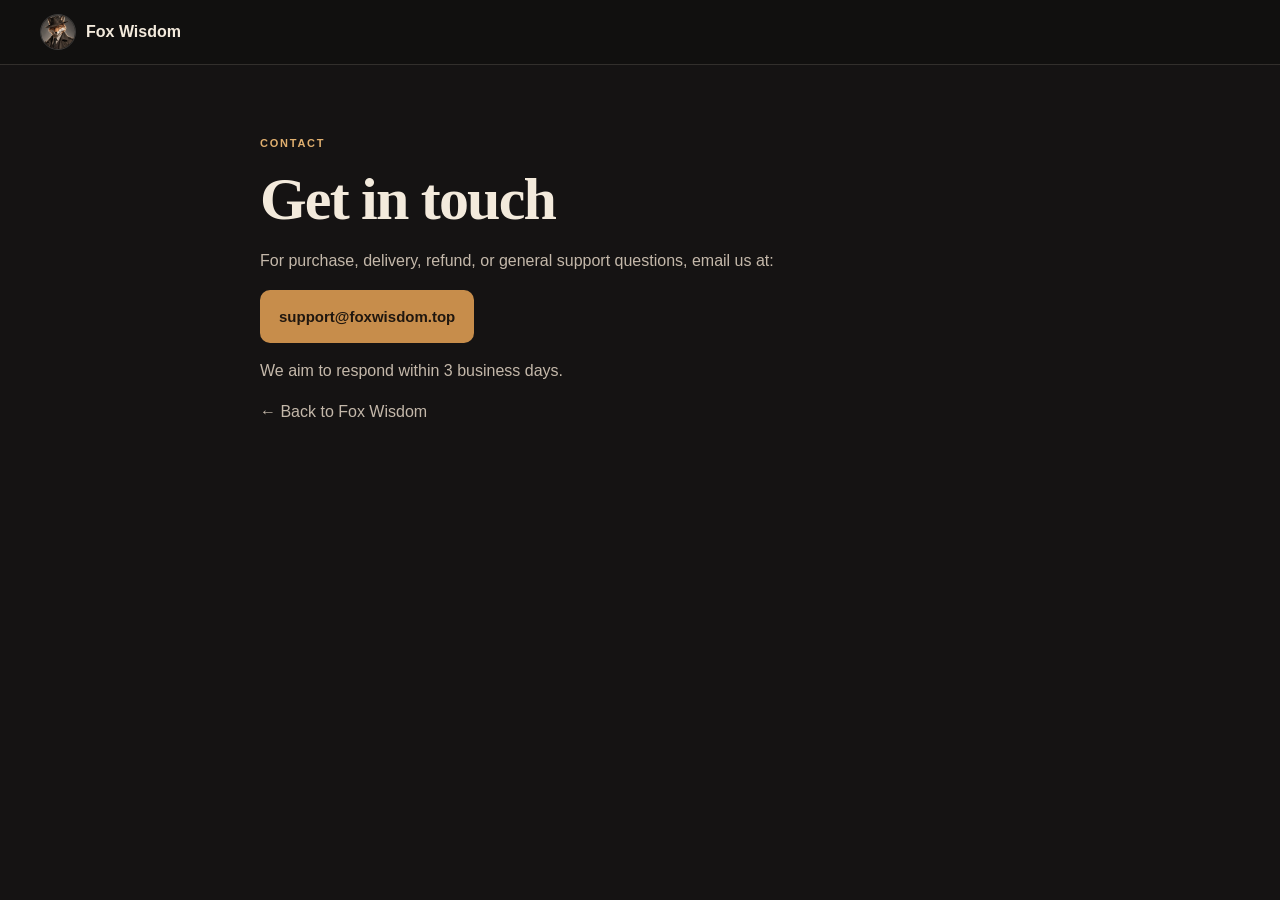
==== contact.html @ a7e8bc8a "Add files via upload" ====
<!doctype html><html lang="en"><head><meta charset="utf-8"><meta name="viewport" content="width=device-width, initial-scale=1"><title>Contact — Fox Wisdom</title><link rel="stylesheet" href="styles.css"></head><body><header class="site-header"><a class="brand" href="index.html"><img src="assets/avatar.jpg" alt="Fox Wisdom"><span>Fox Wisdom</span></a></header><main class="legal shell"><div class="section-kicker">CONTACT</div><h1>Get in touch</h1><p>For purchase, delivery, refund, or general support questions, email us at:</p><p><a class="primary-cta" href="mailto:support@foxwisdom.top">support@foxwisdom.top</a></p><p>We aim to respond within 3 business days.</p><p><a href="index.html">← Back to Fox Wisdom</a></p></main></body></html>
---- styles.css ----
:root {
  --bg: #151313;
  --surface: #1d1a18;
  --surface-2: #24201d;
  --cream: #f3eadc;
  --muted: #b7aa98;
  --gold: #c78d4b;
  --gold-2: #e0af6f;
  --line: rgba(243, 234, 220, .14);
  --serif: "Libre Baskerville", Georgia, serif;
  --sans: "DM Sans", Arial, sans-serif;
}

* { box-sizing: border-box; }
html { scroll-behavior: smooth; }
body {
  margin: 0;
  background: var(--bg);
  color: var(--cream);
  font-family: var(--sans);
  line-height: 1.55;
}
a { color: inherit; text-decoration: none; }
img { display: block; max-width: 100%; }

.shell { width: min(1120px, calc(100% - 40px)); margin: 0 auto; }

.site-header {
  position: sticky; top: 0; z-index: 50;
  display: flex; align-items: center; gap: 28px;
  padding: 14px max(20px, calc((100% - 1200px)/2));
  background: rgba(18, 16, 15, .88);
  backdrop-filter: blur(16px);
  border-bottom: 1px solid var(--line);
}
.brand { display: inline-flex; align-items: center; gap: 10px; font-weight: 600; }
.brand img, .footer-brand img { width: 36px; height: 36px; border-radius: 50%; object-fit: cover; border: 1px solid rgba(255,255,255,.18); }
.nav { display: flex; gap: 22px; margin-left: auto; color: var(--muted); font-size: 14px; }
.nav a:hover, .footer-links a:hover { color: var(--cream); }
.header-cta, .primary-cta { background: var(--gold); color: #20170f; border-radius: 10px; font-weight: 700; transition: .2s ease; }
.header-cta { padding: 11px 16px; font-size: 14px; }
.header-cta:hover, .primary-cta:hover { transform: translateY(-1px); background: var(--gold-2); }
.menu { display: none; border: 0; background: none; color: var(--cream); font-size: 24px; }

.hero {
  min-height: 680px;
  display: grid; grid-template-columns: 1.05fr .95fr; align-items: center; gap: 40px;
  padding: 72px 0 64px;
}
.hero-copy { max-width: 650px; }
.eyebrow, .section-kicker { letter-spacing: .16em; text-transform: uppercase; color: var(--gold-2); font-size: 11px; font-weight: 700; }
h1, h2, h3 { font-family: var(--serif); }
h1 { font-size: clamp(46px, 6.6vw, 82px); line-height: 1.05; letter-spacing: -.03em; margin: 16px 0 18px; }
h1 em { color: var(--gold-2); font-style: normal; }
.subtitle { font-family: var(--serif); font-size: clamp(20px, 2.2vw, 28px); line-height: 1.35; max-width: 640px; margin: 0 0 18px; }
.lead { color: var(--muted); max-width: 560px; font-size: 18px; margin: 0 0 28px; }
.primary-cta { display: inline-flex; align-items: center; gap: 14px; padding: 15px 19px; font-size: 15px; }
.primary-cta span { opacity: .9; }
.micro-proof { display: flex; flex-wrap: wrap; gap: 18px; margin-top: 18px; color: #cbbfaf; font-size: 13px; }
.micro-proof span::before { content: "•"; color: var(--gold-2); margin-right: 7px; }
.hero-book { position: relative; display: flex; justify-content: center; }
.hero-book .glow { position: absolute; width: 75%; aspect-ratio: 1; border-radius: 50%; background: radial-gradient(circle, rgba(199,141,75,.24), transparent 65%); filter: blur(12px); }
.hero-book img { position: relative; width: min(420px, 78%); border-radius: 5px; box-shadow: 0 35px 80px rgba(0,0,0,.55); transform: rotate(1.5deg); }

.results-band { background: var(--cream); color: #211b17; padding: 66px 0; }
.results-band .section-kicker { color: #9a6932; }
.results-band h2 { font-size: clamp(31px, 4vw, 48px); margin: 10px 0 30px; max-width: 600px; }
.results-grid { display: grid; grid-template-columns: repeat(3, 1fr); }
.results-grid article { padding: 12px 34px 8px 0; border-right: 1px solid rgba(33,27,23,.14); }
.results-grid article + article { padding-left: 34px; }
.results-grid article:last-child { border-right: 0; padding-right: 0; }
.number { font-size: 12px; letter-spacing: .12em; color: #9a6932; font-weight: 700; }
.results-grid h3 { font-size: 24px; margin: 12px 0 8px; }
.results-grid p { margin: 0; color: #61564e; max-width: 310px; }

.preview { padding: 84px 0; }
.preview-copy { max-width: 580px; margin-bottom: 26px; }
.preview h2, .creator h2, .buy h2 { font-size: clamp(33px, 4vw, 51px); line-height: 1.12; margin: 9px 0 11px; }
.preview p, .creator p { color: var(--muted); font-size: 17px; }
.preview-grid { display: grid; grid-template-columns: repeat(3, 1fr); gap: 16px; }
.preview-grid img { width: 100%; aspect-ratio: 4/3; object-fit: cover; border: 1px solid var(--line); border-radius: 10px; background: #211e1a; }

.creator { display: grid; grid-template-columns: auto 1fr; align-items: center; gap: 24px; padding: 18px 0 88px; border-top: 1px solid var(--line); }
.creator-avatar img { width: 92px; height: 92px; object-fit: cover; border-radius: 50%; border: 1px solid rgba(255,255,255,.18); }

.buy { display: grid; grid-template-columns: 240px 1fr; gap: 36px; align-items: center; padding: 34px; margin-bottom: 88px; background: linear-gradient(140deg, #201c19, #181615); border: 1px solid var(--line); border-radius: 18px; }
.buy-book img { width: 210px; border-radius: 4px; box-shadow: 0 24px 60px rgba(0,0,0,.45); }
.buy-copy p { color: var(--muted); max-width: 720px; }
.price { font-family: var(--serif); font-size: 44px; margin-top: 14px; }
.buy-note, .checkout-hint { color: var(--muted); font-size: 13px; }
.primary-cta.full { margin-top: 18px; width: fit-content; }
.checkout-hint { margin-top: 10px; }

.footer { border-top: 1px solid var(--line); padding: 22px 0 70px; }
.footer-inner { display: flex; justify-content: space-between; gap: 20px; align-items: center; }
.footer-brand { display: flex; gap: 10px; align-items: center; }
.footer-brand strong { display: block; }
.footer-brand span { display: block; color: var(--muted); font-size: 12px; }
.footer-links { display: flex; gap: 18px; flex-wrap: wrap; justify-content: flex-end; color: var(--muted); font-size: 12px; }
.mobile-buy { display: none; }

.legal { padding: 70px 0 100px; max-width: 760px; }
.legal h1 { font-size: clamp(40px, 6vw, 60px); }
.legal h2 { font-size: 24px; margin: 35px 0 10px; }
.legal p, .legal li { color: #c4b8aa; }

@media (max-width: 860px) {
  .site-header { padding: 12px 16px; }
  .nav, .header-cta { display: none; }
  .menu { display: block; margin-left: auto; }
  .shell { width: min(100% - 28px, 680px); }
  .hero { grid-template-columns: 1fr; padding: 44px 0 50px; gap: 30px; min-height: auto; }
  .hero-copy { text-align: left; }
  h1 { font-size: clamp(42px, 13vw, 62px); }
  .subtitle { font-size: 20px; }
  .lead { font-size: 16px; }
  .hero-book img { width: min(330px, 80%); }
  .results-grid { grid-template-columns: 1fr; gap: 24px; }
  .results-grid article, .results-grid article + article { border-right: 0; border-bottom: 1px solid rgba(33,27,23,.14); padding: 0 0 22px; }
  .results-grid article:last-child { border-bottom: 0; padding-bottom: 0; }
  .preview { padding: 64px 0; }
  .preview-grid { grid-template-columns: 1fr; }
  .creator { padding-bottom: 60px; }
  .buy { grid-template-columns: 1fr; gap: 20px; padding: 24px; }
  .buy-book img { width: 180px; }
  .buy h2 { font-size: 34px; }
  .footer-inner { align-items: flex-start; flex-direction: column; }
  .footer-links { justify-content: flex-start; }
  .mobile-buy { position: fixed; left: 12px; right: 12px; bottom: 12px; z-index: 60; display: block; }
  .mobile-buy a { display: block; text-align: center; padding: 14px; background: var(--gold); color: #20170f; border-radius: 12px; font-weight: 700; box-shadow: 0 12px 35px rgba(0,0,0,.35); }
}
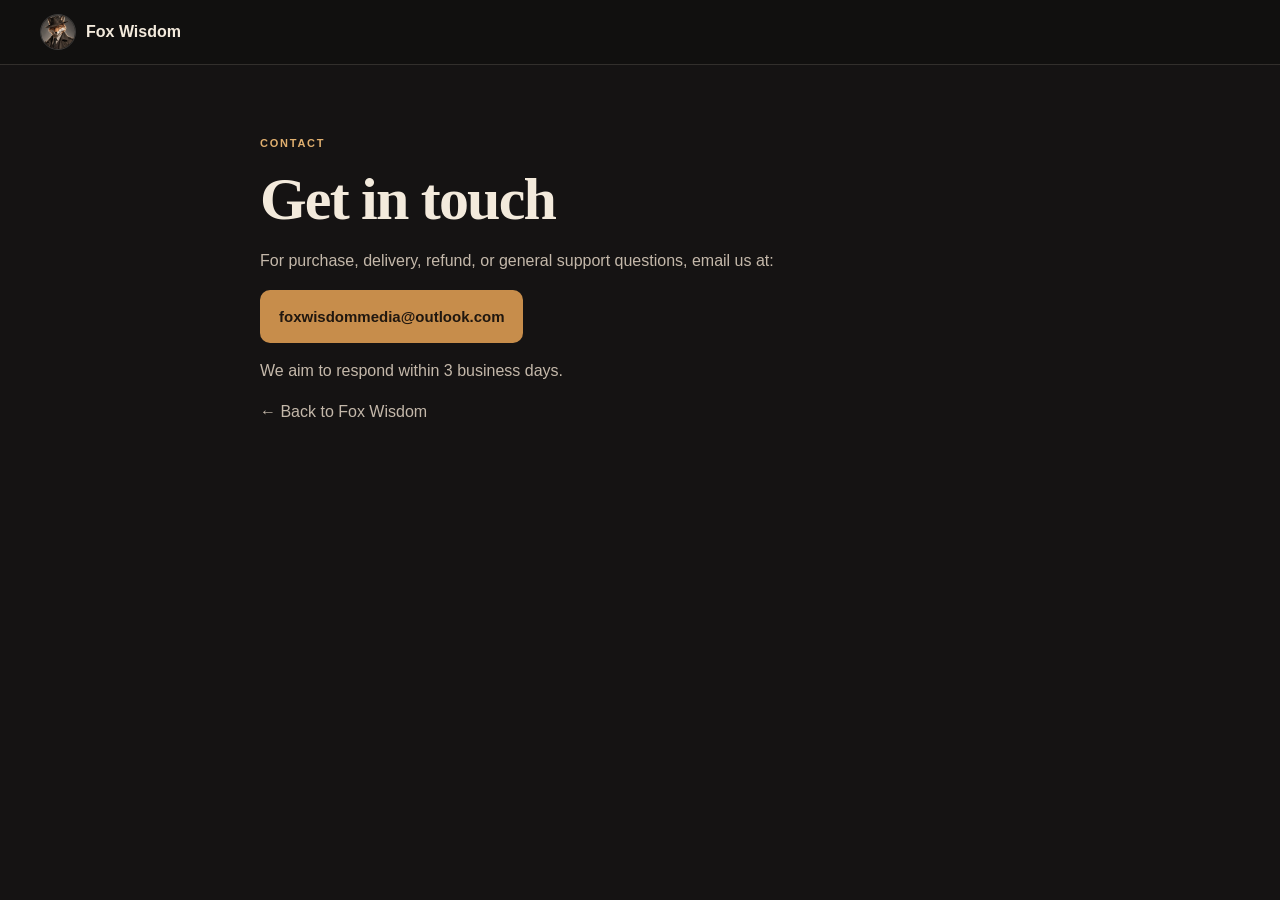
==== commit fdb49110: "Add files via upload" ====
--- a/contact.html
+++ b/contact.html
@@ -1 +1 @@
-<!doctype html><html lang="en"><head><meta charset="utf-8"><meta name="viewport" content="width=device-width, initial-scale=1"><title>Contact — Fox Wisdom</title><link rel="stylesheet" href="styles.css"></head><body><header class="site-header"><a class="brand" href="index.html"><img src="assets/avatar.jpg" alt="Fox Wisdom"><span>Fox Wisdom</span></a></header><main class="legal shell"><div class="section-kicker">CONTACT</div><h1>Get in touch</h1><p>For purchase, delivery, refund, or general support questions, email us at:</p><p><a class="primary-cta" href="mailto:support@foxwisdom.top">support@foxwisdom.top</a></p><p>We aim to respond within 3 business days.</p><p><a href="index.html">← Back to Fox Wisdom</a></p></main></body></html>
+<!doctype html><html lang="en"><head><meta charset="utf-8"><meta name="viewport" content="width=device-width, initial-scale=1"><title>Contact — Fox Wisdom</title><link rel="stylesheet" href="styles.css"></head><body><header class="site-header"><a class="brand" href="index.html"><img src="assets/avatar.jpg" alt="Fox Wisdom"><span>Fox Wisdom</span></a></header><main class="legal shell"><div class="section-kicker">CONTACT</div><h1>Get in touch</h1><p>For purchase, delivery, refund, or general support questions, email us at:</p><p><a class="primary-cta" href="mailto:foxwisdommedia@outlook.com">foxwisdommedia@outlook.com</a></p><p>We aim to respond within 3 business days.</p><p><a href="index.html">← Back to Fox Wisdom</a></p></main></body></html>
